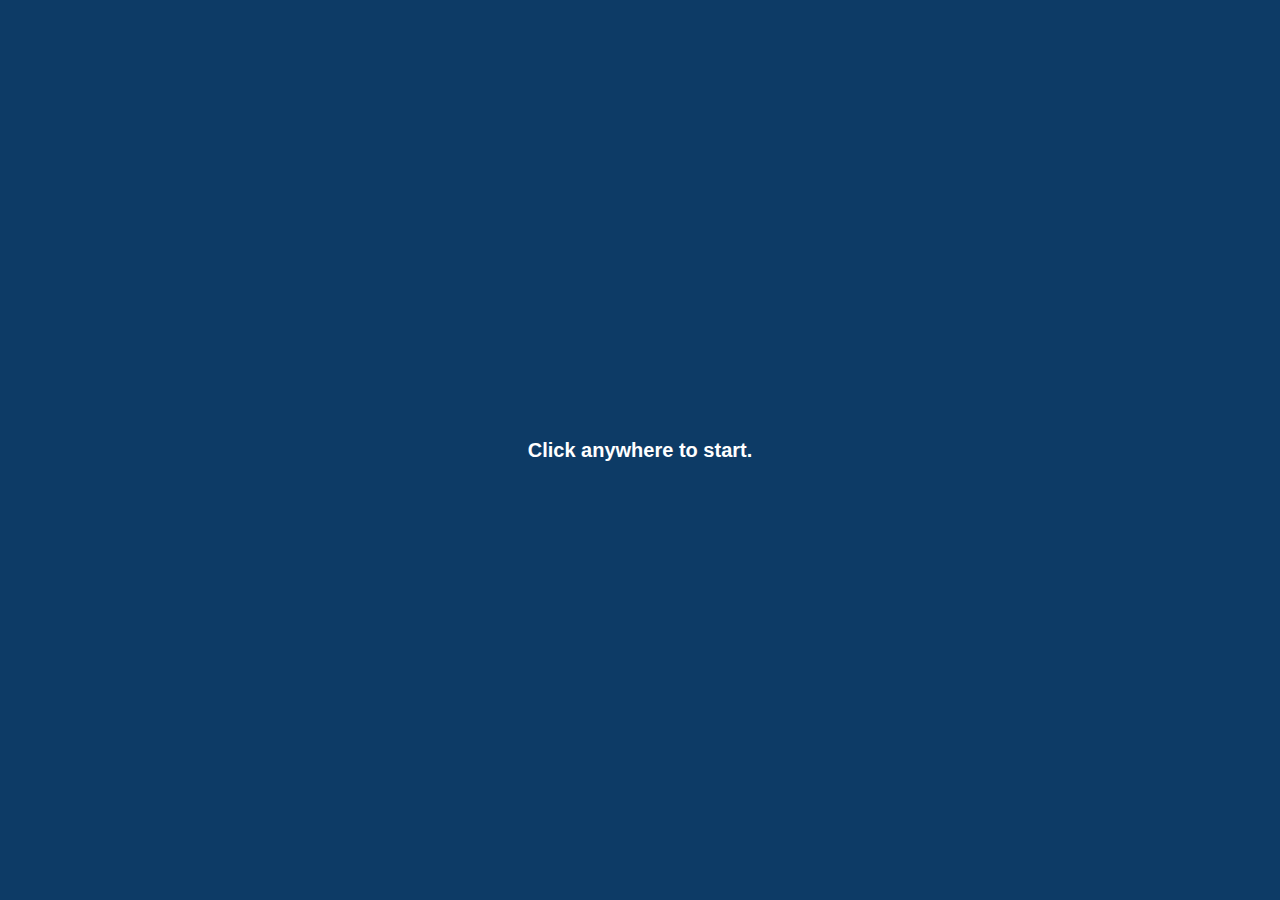
==== Task1Actual/index.html @ d4dc1bc6 "first commit" ====
<!DOCTYPE html>
<html lang="en">

<head>
  <meta charset="UTF-8" />
  <meta http-equiv="X-UA-Compatible" content="IE=edge" />
  <meta name="viewport" content="width=device-width, initial-scale=1.0" />
  <title>Reaction Time</title>
  <link rel="stylesheet" href="style.css" />
</head>

<body>
  <div class="end-screen">
    <div class="container">
      <h1>Your Reaction Time</h1>
      <div id="score1" class="res"></div>
      <div id="score2" class="res"></div>
      <div id="score3" class="res"></div>
      <div id="average" class="res"></div>
      <a href="http://127.0.0.1:5501/Task2Actual/index.html"><button class="play-again-btn">Next</button>
      </a>
    </div>
  </div>

  <div class="main-menu active">
    <div class="container">
      <!-- <h1>Reaction Time Test</h1>
      <p style="font-size:25px; text-decoration:underline red 4px ;padding:10px 0px">You will be provided with Three
        chances</p> -->
      <!-- <p>Click as soon as you see the green color on the screen.</p> -->
      <p>Click anywhere to start.</p>
    </div>
  </div>

  <div class="clickable-area">
    <div class="message">Click Now!</div>
  </div>

  <script src="main.js"></script>
</body>

</html>
---- Task1Actual/style.css ----
* {
  box-sizing: border-box;
}

body {
  margin: 0;
}

.clickable-area {
  height: 100vh;
  width: 100%;
  cursor: pointer;
  background: limegreen;
  display: grid;
  place-items: center;
  font-size: 32px;
  font-family: "Roboto", sans-serif;
  color: #fff;
}

.end-screen,
.main-menu {
  display: none;
  position: fixed;
  height: 100vh;
  width: 100%;
  top: 0;
  left: 0;
  background: #0d3b66;
  color: #fff;
  font-family: "Roboto", sans-serif;
  text-align: center;
}

.main-menu.active,
.end-screen.active {
  display: grid;
  place-items: center;
}

.main-menu {
  cursor: pointer;
}

.container {
  max-width: 800px;
  padding: 0 32px;
}

.main-menu h1 {
  font-size: 70px;
  margin: 8px 0;
}

.container p {
  font-size: 20px;
  line-height: 2;
  font-weight: 800;
  margin: 0;
}

.end-screen h1 {
  font-size: 50px;
}

.reaction-time-text {
  font-size: 70px;
  font-weight:900;
}

.end-screen .play-again-btn {
  border: none;
  background: #56bf49;
  font-size: 20px;
  padding: 8px 32px;
  margin-top: 20px;
  text-transform: uppercase;
  font-weight: 900;
  letter-spacing: 4px;
  cursor: pointer;
}

.end-screen .container a :hover{
  background: #44a337;
}

.res{
  border-radius: 20px;
  font-size: 30px;
  color: white;
}
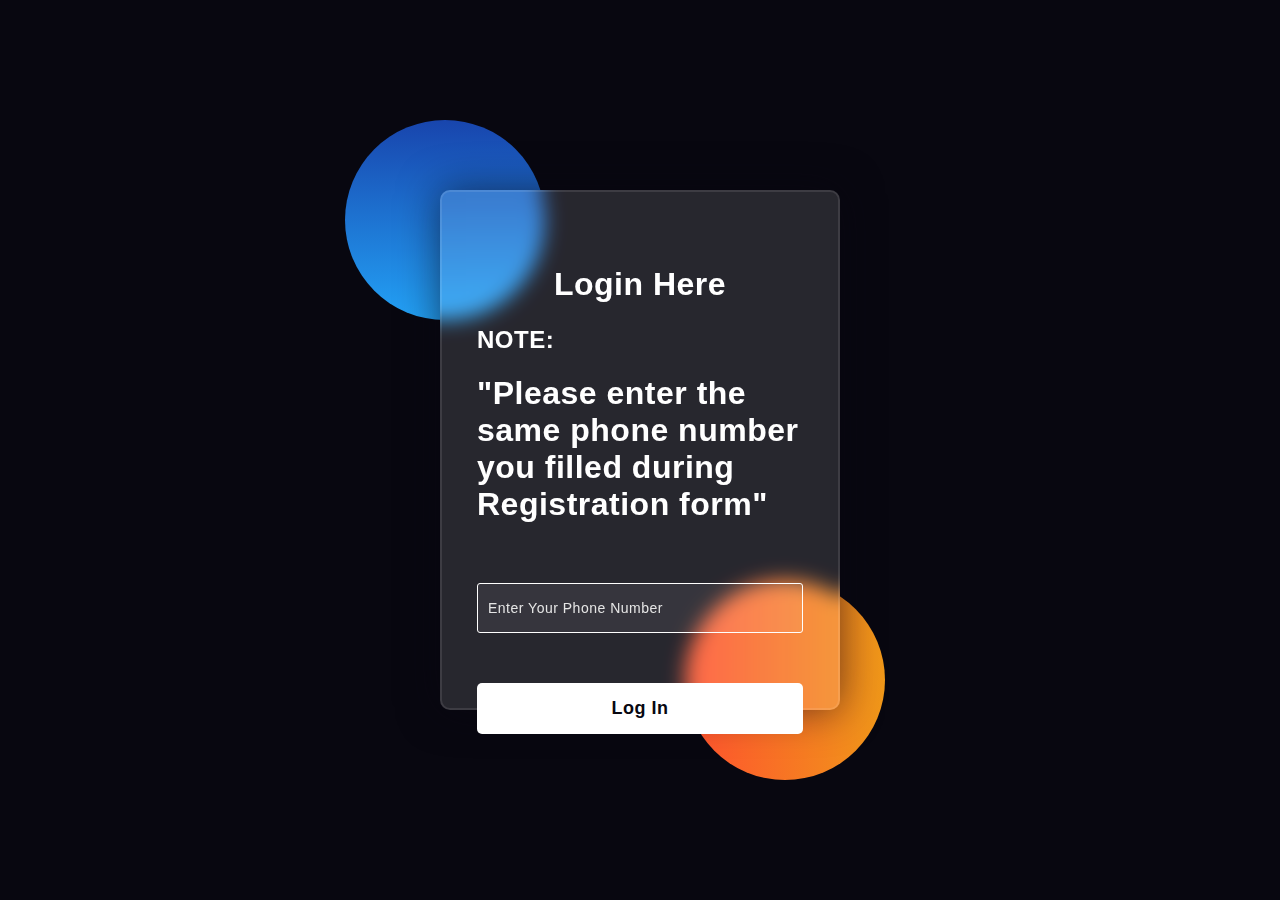
==== commit 49fb0dd7: "login form" ====
--- a/Task1Actual/index.html
+++ b/Task1Actual/index.html
@@ -10,7 +10,25 @@
 </head>
 
 <body>
-  <div class="end-screen">
+
+  <section class="sec">
+    <div class="background">
+      <div class="shape"></div>
+      <div class="shape"></div>
+    </div>
+    <form id="loginform">
+      <h3>Login Here</h3>
+      <h2>NOTE:</h2>
+      <h1>"Please enter the same phone number you filled during Registration form"</h1>
+
+
+      <input type="text" placeholder="Enter Your Phone Number" id="number" required pattern="[1-9]{1}[0-9]{9}" autocomplete="off">
+
+      <button type="submit" id="log">Log In</button>
+    </form>
+  </section>
+
+  <div class="end-screen" >
     <div class="container">
       <h1>Your Reaction Time</h1>
       <div id="score1" class="res"></div>
@@ -22,12 +40,9 @@
     </div>
   </div>
 
-  <div class="main-menu active">
+  <div class="main-menu" >
     <div class="container">
-      <!-- <h1>Reaction Time Test</h1>
-      <p style="font-size:25px; text-decoration:underline red 4px ;padding:10px 0px">You will be provided with Three
-        chances</p> -->
-      <!-- <p>Click as soon as you see the green color on the screen.</p> -->
+    
       <p>Click anywhere to start.</p>
     </div>
   </div>
--- a/Task1Actual/style.css
+++ b/Task1Actual/style.css
@@ -4,6 +4,7 @@
 
 body {
   margin: 0;
+  background-color: #080710;
 }
 
 .clickable-area {
@@ -11,7 +12,7 @@
   width: 100%;
   cursor: pointer;
   background: limegreen;
-  display: grid;
+  display: none;
   place-items: center;
   font-size: 32px;
   font-family: "Roboto", sans-serif;
@@ -88,4 +89,119 @@
   border-radius: 20px;
   font-size: 30px;
   color: white;
-}+}
+
+
+
+/* Form Style */
+
+
+.sec{
+  display: initial;
+}
+
+.background{
+  width: 430px;
+  height: 520px;
+  position: absolute;
+  transform: translate(-50%,-50%);
+  left: 50%;
+  top: 50%;
+}
+.background .shape{
+  height: 200px;
+  width: 200px;
+  position: absolute;
+  border-radius: 50%;
+}
+.shape:first-child{
+  background: linear-gradient(
+      #1845ad,
+      #23a2f6
+  );
+  left: -80px;
+  top: -70px;
+}
+.shape:last-child{
+  background: linear-gradient(
+      to right,
+      #ff512f,
+      #f09819
+  );
+  right: -30px;
+  bottom: -70px;
+}
+form{
+  height: 520px;
+  width: 400px;
+  background-color: rgba(255,255,255,0.13);
+  position: absolute;
+  transform: translate(-50%,-50%);
+  top: 50%;
+  left: 50%;
+  border-radius: 10px;
+  backdrop-filter: blur(10px);
+  border: 2px solid rgba(255,255,255,0.1);
+  box-shadow: 0 0 40px rgba(8,7,16,0.6);
+  padding: 50px 35px;
+}
+form *{
+  font-family: 'Poppins',sans-serif;
+  color: #ffffff;
+  letter-spacing: 0.5px;
+  outline: none;
+  border: none;
+}
+form h3{
+  font-size: 32px;
+  font-weight: 700;
+  line-height: 20px;
+  text-align: center;
+}
+
+label{
+  display: block;
+  margin-top: 30px;
+  font-size: 16px;
+  font-weight: 500;
+}
+input{
+  display: block;
+  height: 50px;
+  width: 100%;
+  background-color: rgba(255,255,255,0.07);
+  border-radius: 3px;
+  border: 1px solid white;
+  padding: 0 10px;
+  margin-top: 60px;
+  font-size: 14px;
+  font-weight: 300;
+}
+::placeholder{
+  color: #e5e5e5;
+}
+#log{
+  margin-top: 50px;
+  width: 100%;
+  background-color: #ffffff;
+  color: #080710;
+  padding: 15px 0;
+  font-size: 18px;
+  font-weight: 600;
+  border-radius: 5px;
+  cursor: pointer;
+}
+
+#log:hover{
+  color: white;
+  transition: 0.4s;
+  background-color: #080710;
+}
+
+@media (max-width:500px) {
+  .shape{
+    display: none;
+  }
+}
+
+
